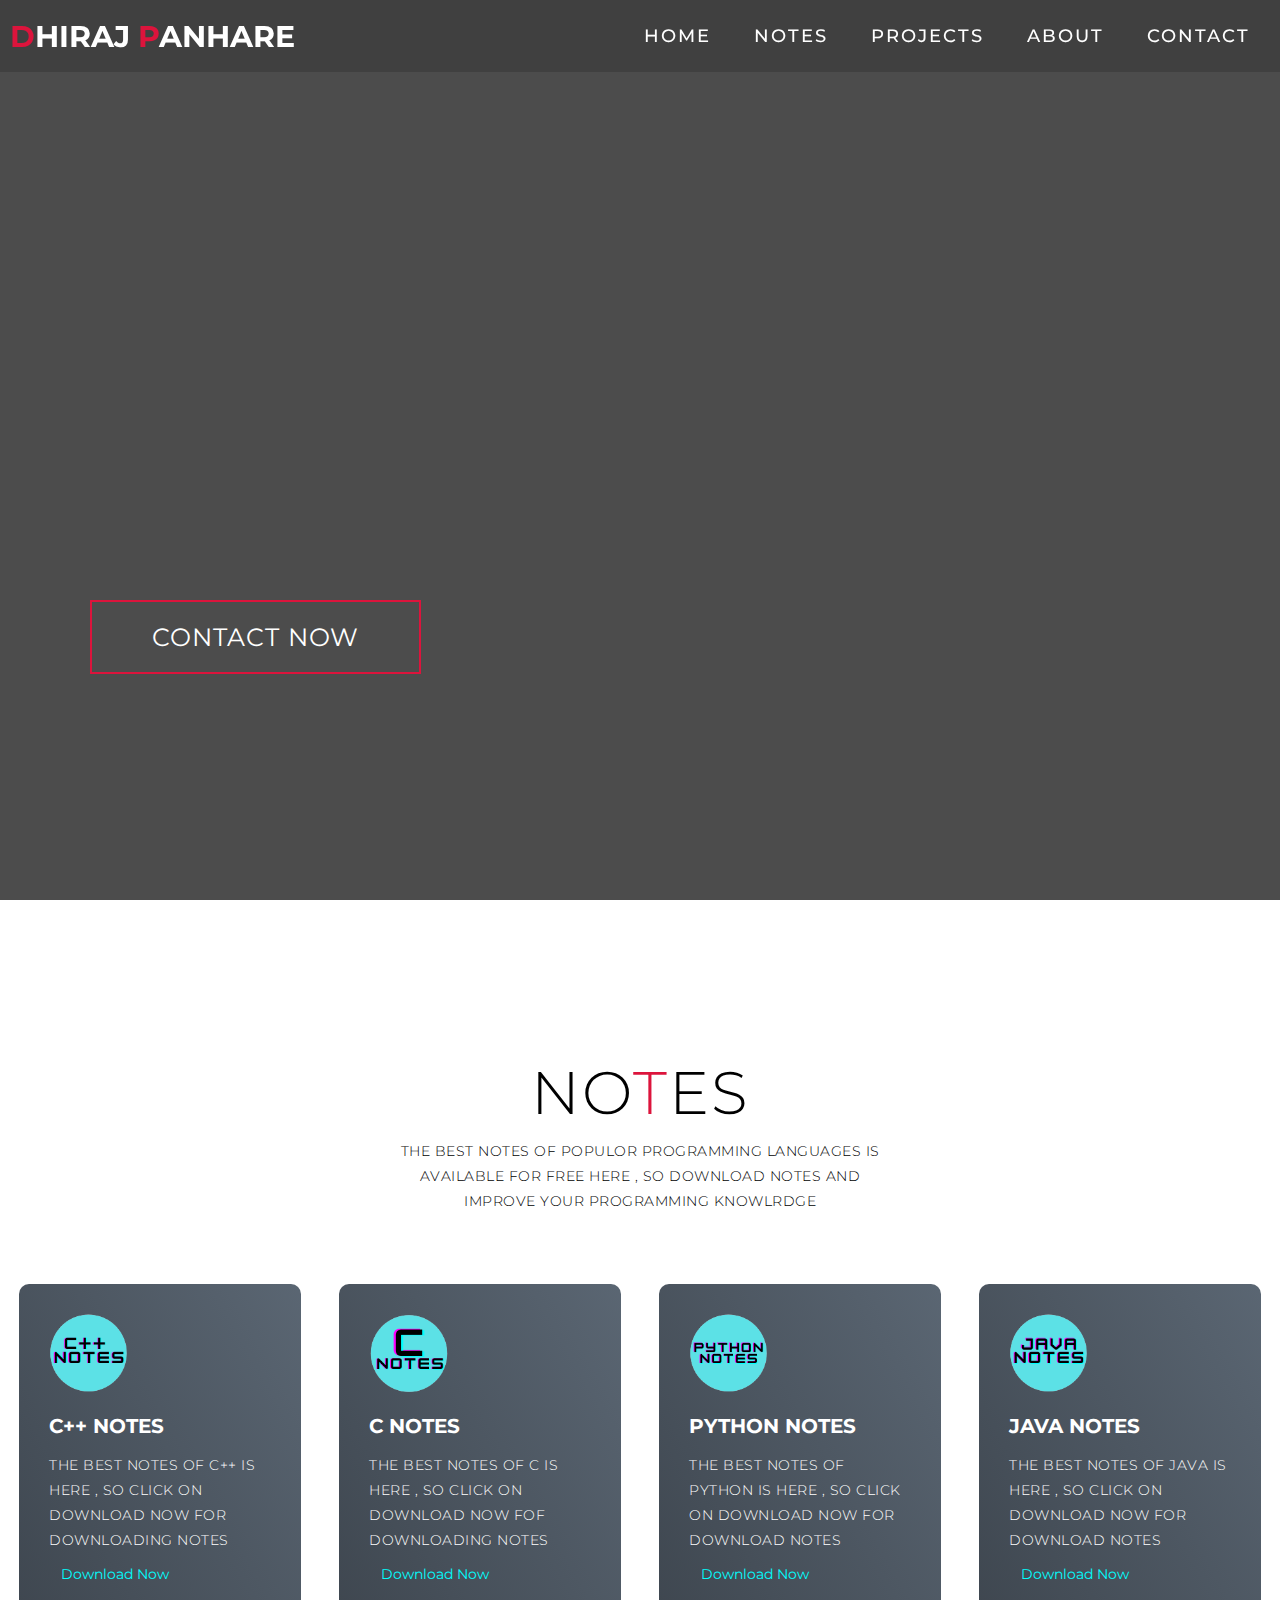
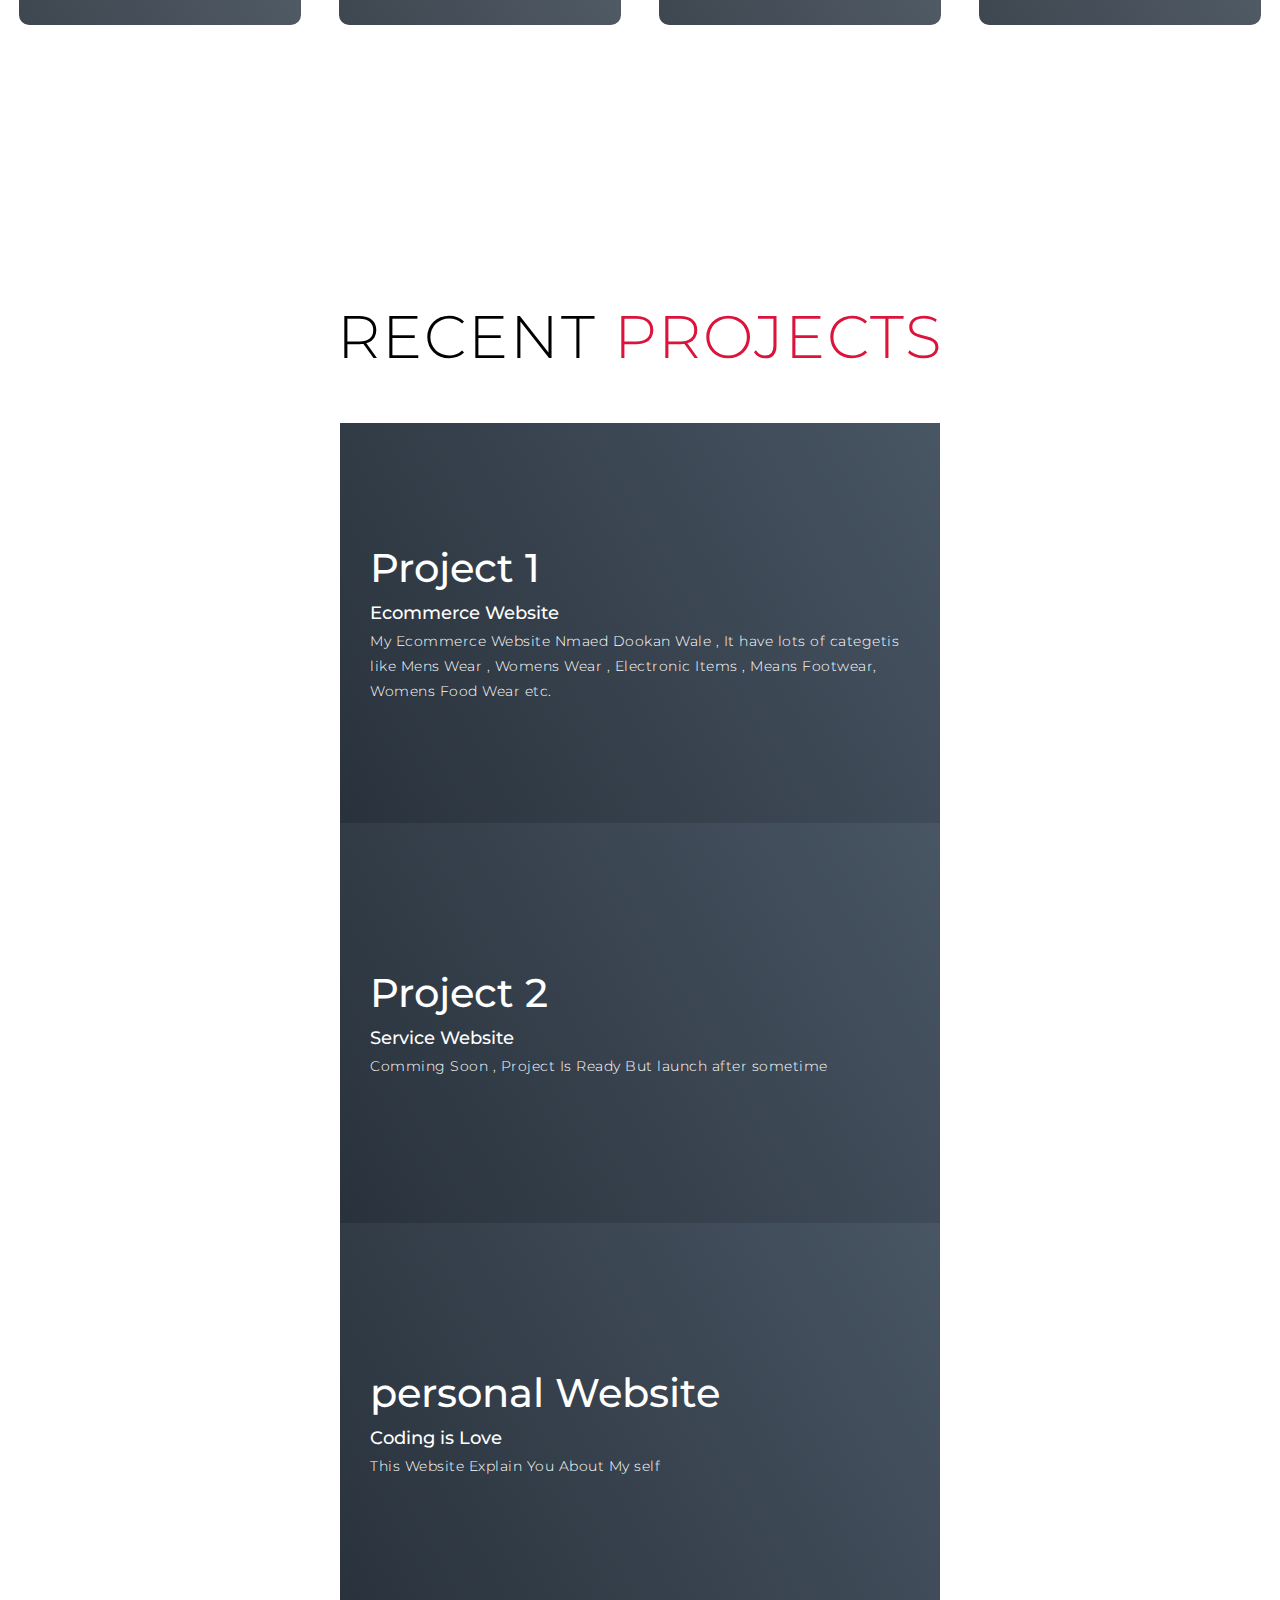
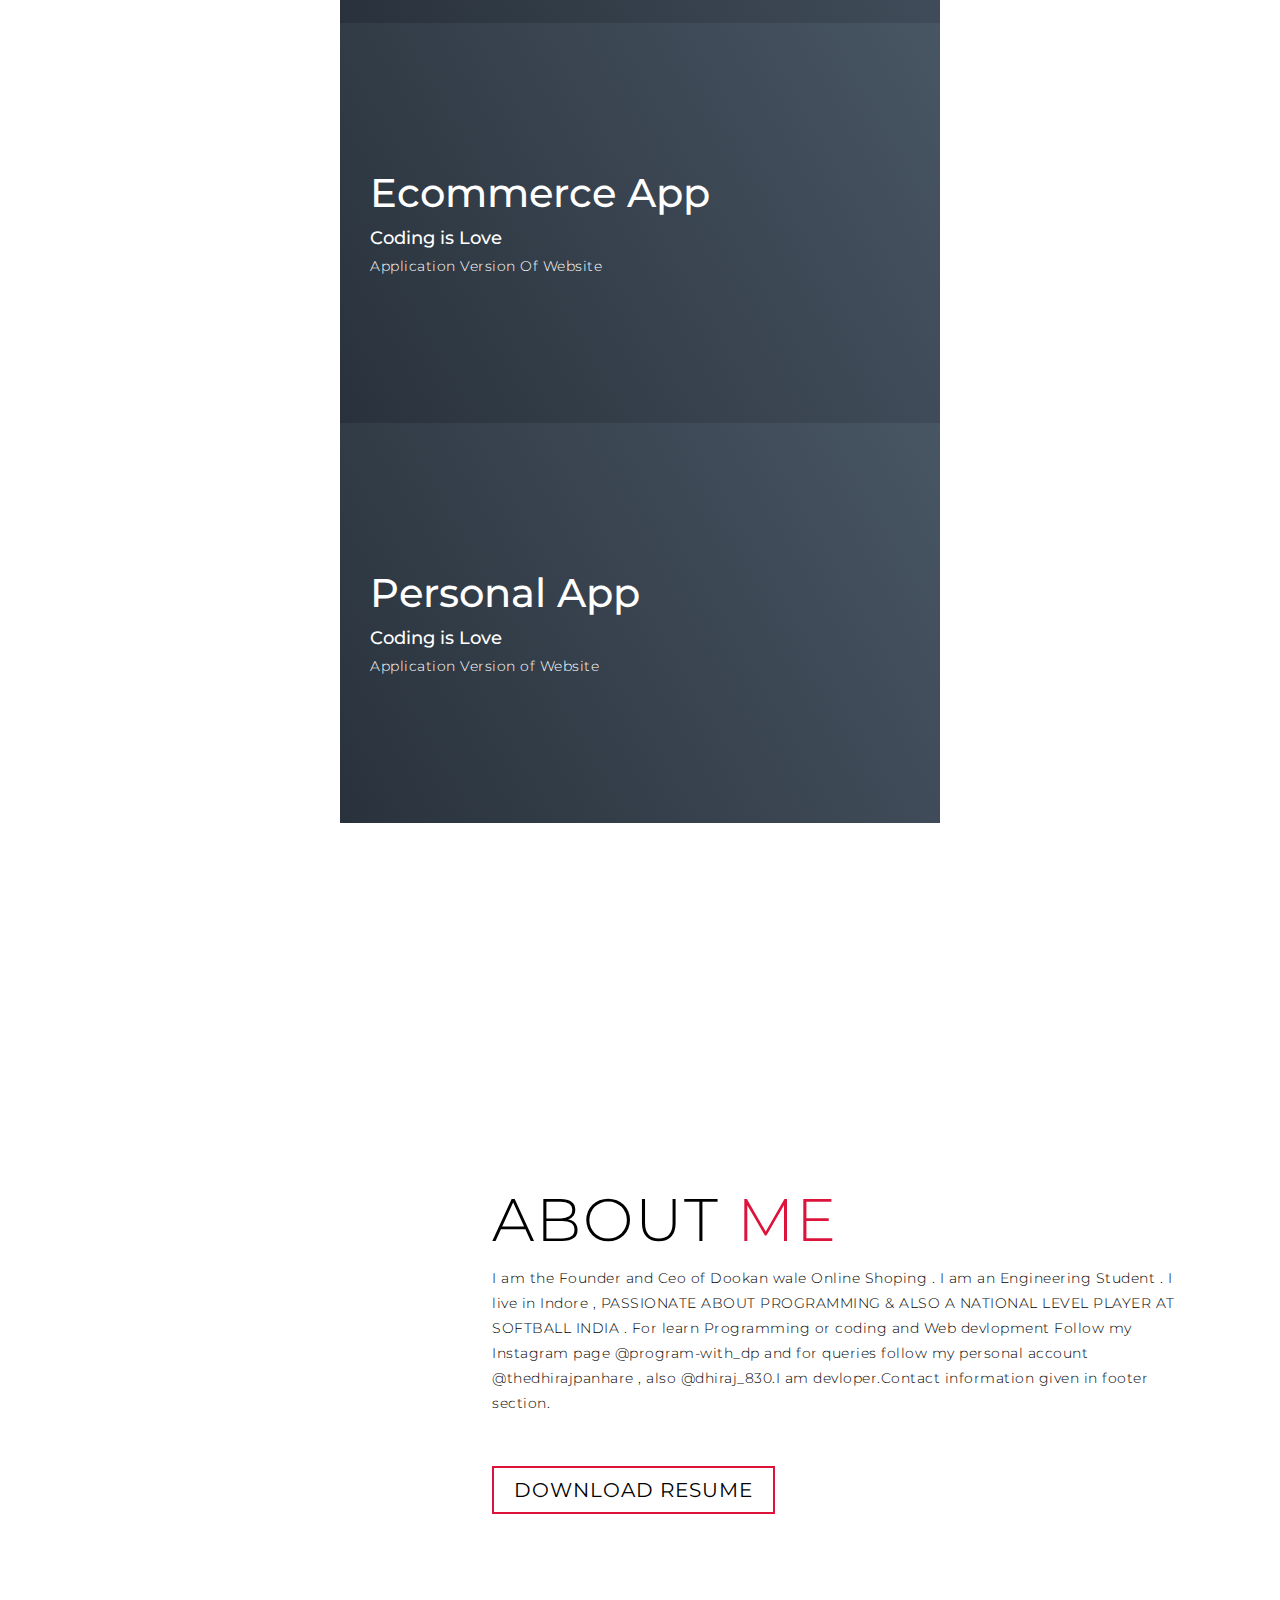
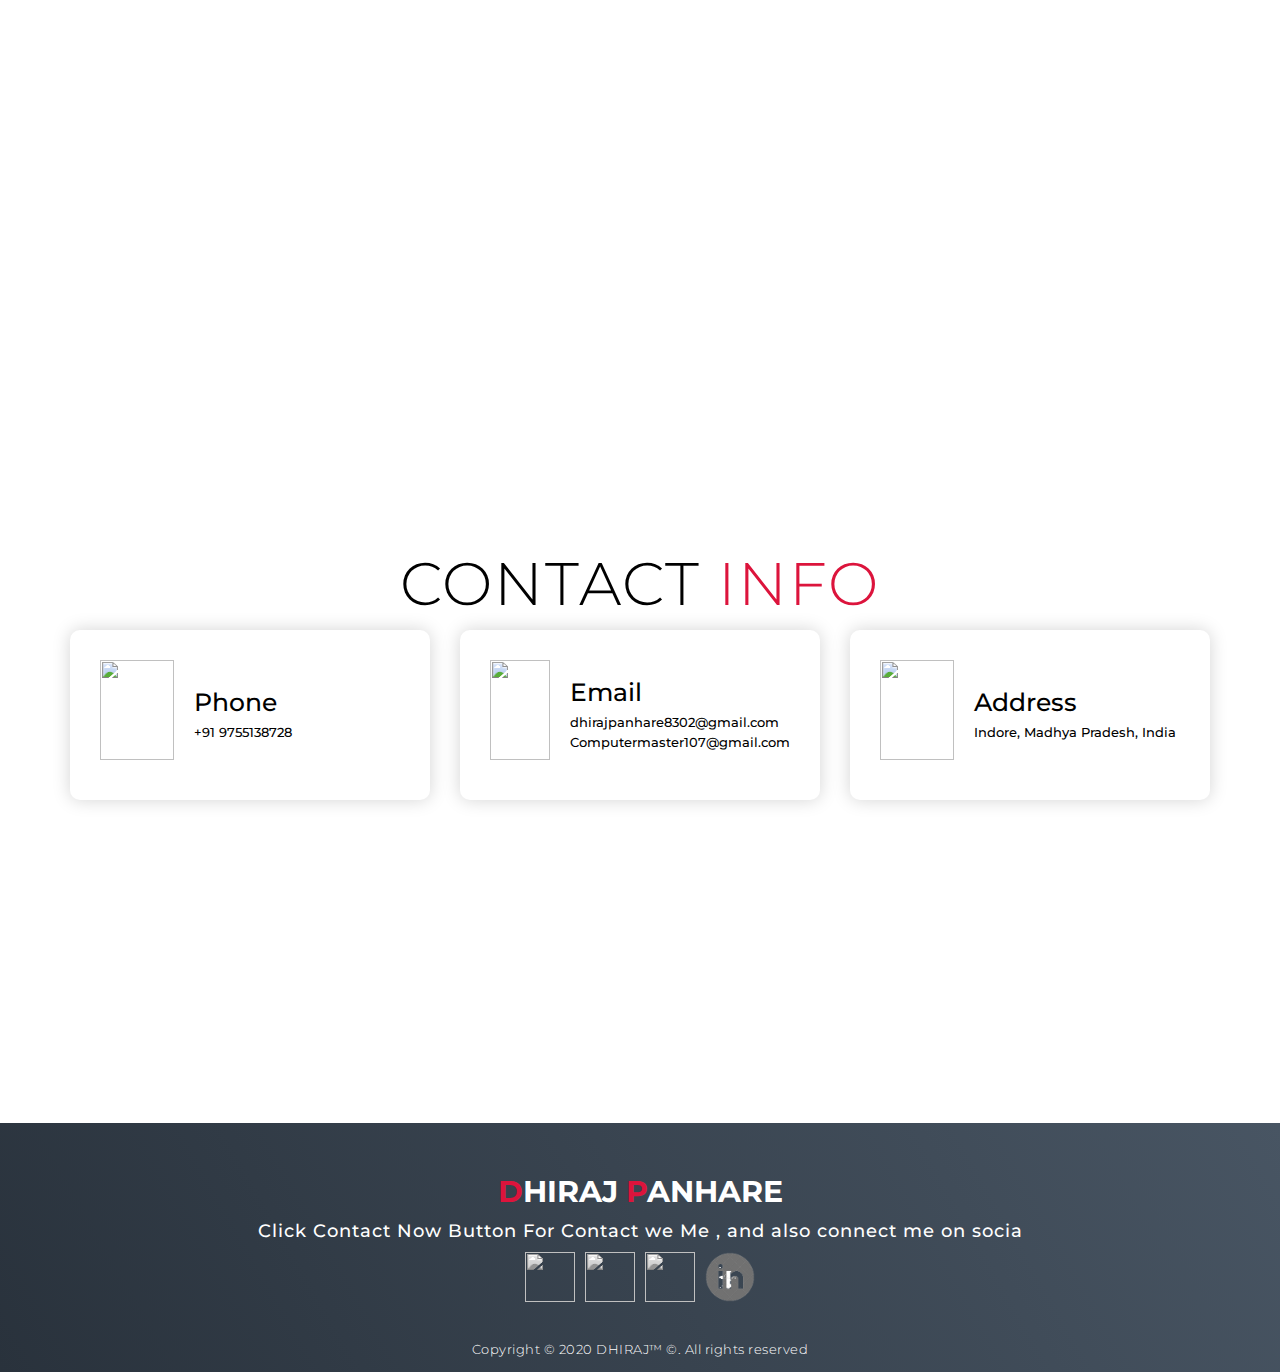
==== index.html @ 63e9483c "Dhiraj Panhare Personal" ====
<!doctype html>
<html lang="en">
 <head> 
  <meta charset="UTF-8"> 
  <meta name="viewport" content="width=device-width, initial-scale=1.0"> 
  <link rel="stylesheet" href="style.css"> 
  <title>DHIRAJ PANHARE</title> 
  <script src="https://www.gstatic.com/firebasejs/4.3.0/firebase.js"></script>
 </head> 
 <body> 
  <!-- Header --> 
  <section id="header"> 
   <div class="header container"> 
    <div class="nav-bar"> 
     <div class="brand"> 
      <a href="#hero"><h1><span>D</span>HIRAJ <span>p</span>ANHARE</h1></a> 
      <!-- <img src="c.png" alt=""> -->
     </div> 
     <div class="nav-list"> 
      <div class="hamburger"> 
       <div class="bar"></div> 
      </div> 
      <ul> 
       <li><a href="#hero" data-after="Home">Home</a></li> 
       <li><a href="#services" data-after="Service">Notes</a></li> 
       <li><a href="#projects" data-after="Projects">Projects</a></li> 
       <li><a href="#about" data-after="About">About</a></li> 
       <li><a href="#contact" data-after="Contact">Contact</a></li> 
      </ul> 
     </div> 
    </div> 
   </div> 
  </section> 
  <!-- End Header --> 
  <!-- Hero Section  --> 
  <section id="hero"> 
   <div class="hero container"> 
    <div> 
     <h1>I <span></span></h1> 
     <h1>Am DHIRAJ <span></span></h1> 
     <h1>Developer , Coder , Coding Is Love</h1> 
     <a href="contact.html" type="button" class="cta">Contact Now</a> 
    </div> 
   </div> 
  </section> 
  <!-- End Hero Section  --> 
  <!-- Service Section --> 
  <section id="services"> 
   <div class="services container"> 
    <div class="service-top"> 
     <h1 class="section-title">No<span>t</span>es</h1> 
     <p>THE BEST NOTES OF POPULOR PROGRAMMING LANGUAGES IS AVAILABLE FOR FREE HERE , SO DOWNLOAD NOTES AND IMPROVE YOUR PROGRAMMING KNOWLRDGE</p> 
    </div> 
    <div class="service-bottom"> 
     <div class="service-item"> 
      <div class="icon">
        <!-- <a href="www.instagram.com"> -->
       <img src="cpp.png"> 
       </a>
      </div> 
      <h2>C++ Notes</h2> 
   
      <p>THE BEST NOTES OF C++ IS HERE ,   
        SO CLICK ON DOWNLOAD NOW FOR DOWNLOADING NOTES
      </p> 
      <a href="https://drive.google.com/drive/folders/1wTgDwmjge70ZZfXLe_vKtpjWMPD7JF5h?usp=sharing" class="download">Download Now</a>
    
    </div> 
     <div class="service-item"> 
      <div class="icon"> 
       <img src="c.png"> 
      </div> 
      <h2>C Notes</h2> 
      <p>THE BEST NOTES OF C IS HERE , 
        SO CLICK ON DOWNLOAD NOW FOF DOWNLOADING NOTES
      </p> 
      <a href="https://drive.google.com/drive/folders/1f2XsKlrxyPY51igMoIW5IlF_cgWY6Hbj?usp=sharing" class="download" target="blank">Download Now</a>
    </div> 
     <div class="service-item"> 
      <div class="icon"> 
       <img src="python.png"> 
      </div> 
      <h2>PYTHON Notes</h2> 
     
      <p>THE BEST NOTES OF PYTHON IS HERE , 
        SO CLICK ON DOWNLOAD NOW FOR DOWNLOAD NOTES
      </p> 
      <a href="https://drive.google.com/drive/folders/1y7r6CBZkvnCVevvsrjp_IEL31YPs5dA0?usp=sharing" class="download" target="blank">Download Now</a>
    </div> 
     <div class="service-item"> 
      <div class="icon"> 
       <img src="Java.png"> 
      </div> 
      <h2>JAVA Notes</h2> 
      <p>THE BEST  NOTES OF JAVA IS HERE , 
        SO CLICK ON DOWNLOAD NOW FOR DOWNLOAD NOTES 
      </p> 
      <a href="https://drive.google.com/drive/folders/1GPe21pOCD3AglTgDdaz65A6f3zezkv4v?usp=sharing" class="download">Download Now</a>
    </div> 
    </div> 
   </div> 
  </section> 
  <!-- End Service Section --> 
  <!-- Projects Section --> 
  <section id="projects"> 
   <div class="projects container"> 
    <div class="projects-header"> 
     <h1 class="section-title">Recent <span>Projects</span></h1> 
    </div> 
    <div class="all-projects"> 
     <div class="project-item"> 
      <div class="project-info"> 
       <h1>Project 1</h1> 
       <h2>Ecommerce Website </h2> 
       <p>My Ecommerce Website Nmaed Dookan Wale , It have lots of categetis like Mens Wear , Womens Wear , Electronic Items , Means Footwear, Womens Food Wear
         etc.

         <!-- this website is gtemporary close because server issue -->
       </p> 
       <!-- <a href="https://www.myownshop.in/dookanwale" class="download">Open</a> -->
      </div> 
     </div> 
     <div class="project-item"> 
      <div class="project-info"> 
       <h1>Project 2</h1> 
       <h2>Service Website</h2> 
       <p>Comming Soon , Project Is Ready But launch after sometime</p> 
       <!-- <a href="#" class="download">Open</a> -->
    
      </div> 
     </div> 
     <div class="project-item"> 
      <div class="project-info"> 
       <h1>personal Website</h1> 
       <h2>Coding is Love</h2> 
 
       <p>This Website Explain You About My self </p> 
       <!-- <a href="#" class="download">Open</a> -->
      </div> 
     </div> 
     <div class="project-item"> 
      <div class="project-info"> 
       <h1>Ecommerce App</h1> 
       <h2>Coding is Love</h2> 
       <!-- <a href="#" class="download">Open</a> -->
       <p>Application Version Of Website</p> 
       <!-- <a href="#" class="download">Open</a> -->
      </div> 
     </div> 
     <div class="project-item"> 
      <div class="project-info"> 
       <h1>Personal App</h1> 
       <h2>Coding is Love</h2> 
       <p>Application Version of Website</p> 
       
       <!-- <a href="#" class="download">Open</a> -->
      </div> 
     </div> 
    </div> 
   </div> 
  </section> 
  <!-- End Projects Section --> 
  <!-- About Section --> 
  <section id="about"> 
   <div class="about container"> 
    <div class="col-left"> 
    </div> 
    <div class="col-right"> 
     <h1 class="section-title">About <span>Me</span></h1> 
     <h2></h2> 
     <p>I am the Founder and Ceo of Dookan wale Online Shoping . I am an Engineering Student . I live in Indore , PASSIONATE ABOUT PROGRAMMING & ALSO A NATIONAL LEVEL PLAYER AT SOFTBALL INDIA 
    . For learn

            Programming or coding and Web devlopment Follow my Instagram page @program-with_dp and for queries follow my personal
            account @thedhirajpanhare , also @dhiraj_830.I am devloper.Contact information given in footer 
        section.</p> 
     <a href="https://drive.google.com/drive/folders/1KzA1yb2Is_G9BihEr7svLLrhptUDie8C?usp=sharing" class="cta">Download Resume</a> 
    </div> 
   </div> 
  </section> 
  <!-- End About Section --> 
  <!-- Contact Section --> 
  <section id="contact"> 
   <div class="contact container"> 
    <div> 
     <h1 class="section-title">Contact <span>info</span></h1> 
    </div> 
    <div class="contact-items"> 
     <div class="contact-item"> 
      <div class="icon"> 
      <a href="https://www.instagram.com/thedhirajpanhare/?hl=en"><img src="https://img.icons8.com/bubbles/100/000000/phone.png"> </a> 
      </div> 
      <div class="contact-info"> 
       <h1>Phone</h1> 
       <h2>+91 9755138728</h2> 
       <h2></h2> 
      </div> 
     </div> 
     <div class="contact-item"> 
      <div class="icon"> 
       <img src="https://img.icons8.com/bubbles/100/000000/new-post.png"> 
      </div> 
      <div class="contact-info"> 
       <h1>Email</h1> 
       <h2>dhirajpanhare8302@gmail.com</h2> 
       <h2>Computermaster107@gmail.com</h2> 
      </div> 
     </div> 
     <div class="contact-item"> 
      <div class="icon"> 
       <img src="https://img.icons8.com/bubbles/100/000000/map-marker.png"> 
      </div> 
      <div class="contact-info"> 
       <h1>Address</h1> 
       <h2>Indore,  Madhya Pradesh, India</h2> 
      </div> 
     </div> 
    </div> 
   </div> 
  </section> 
  <!-- End Contact Section --> 
  <!-- Footer --> 
  <section id="footer"> 
   <div class="footer container"> 
    <div class="brand"> 
     <h1><span>D</span>HIRAJ <span>P</span>ANHARE</h1> 
    </div> 
    <h2>Click Contact Now Button For Contact we Me , and also connect me on socia</h2> 
    <div class="social-icon"> 
     <div class="social-item"> 
      <a href="https://www.facebook.com/dheeraj.panahre.7"><img src="https://img.icons8.com/bubbles/100/000000/facebook-new.png"></a> 
     </div> 
     <div class="social-item"> 
      <a href="https://instagram.com/thedhirajpanhare?igshid=17cxwbtffr01z"><img src="https://img.icons8.com/bubbles/100/000000/instagram-new.png"></a> 
     </div> 
     <div class="social-item"> 
      <a href="https://twitter.com/dhirajpanhare2"><img src="https://img.icons8.com/bubbles/100/000000/twitter.png"></a> 
     </div> 
     <div class="social-item"> 
      <a href="https://www.linkedin.com/in/dhiraj-panhare-983b4b19a?lipi=urn%3Ali%3Apage%3Ad_flagship3_profile_view_base_contact_details%3BYCDlEBvsReGh9tFr0hVh1w%3D%3D"><img src="lg.png"></a> 
     </div> 
    </div> 
    <p>Copyright © 2020 DHIRAJ™ ©. All rights reserved</p> 
   </div> 
  </section> 
  <!-- End Footer --> 
  <script src="motion.js"></script> 
 </body>
</html>
---- style.css ----
@import 'https://fonts.googleapis.com/css?family=Montserrat:300, 400, 700&display=swap';
* {
  padding: 0;
  margin: 0;
  box-sizing: border-box;
}
html {
  font-size: 10px;
  font-family: 'Montserrat', sans-serif;
  scroll-behavior: smooth;
}
a {
  text-decoration: none;
}
.container {
  min-height: 100vh;
  width: 100%;
  display: flex;
  align-items: center;
  justify-content: center;
}
img {
  height: 100%;
  width: 100%;
  object-fit: cover;
}
p {
  color: black;
  font-size: 1.4rem;
  margin-top: 5px;
  line-height: 2.5rem;
  font-weight: 300;
  letter-spacing: .05rem;
}
.section-title {
  font-size: 4rem;
  font-weight: 300;
  color: black;
  margin-bottom: 10px;
  text-transform: uppercase;
  letter-spacing: .2rem;
  text-align: center;
}
.section-title span {
  color: crimson;
}
.download{
    color: aqua;
    font-size: 14px;
    justify-content: center;
    align-items: center;
    padding: 10px;
    margin: 2px;
}



.cta {
  display: inline-block;
  padding: 10px 30px;
  color: white;
  background-color: transparent;
  border: 2px solid crimson;
  font-size: 2rem;
  text-transform: uppercase;
  letter-spacing: .1rem;
  margin-top: 30px;
  transition: .3s ease;
  transition-property: background-color, color;
}
.cta:hover {
  color: white;
  background-color: crimson;
}
.brand h1 {
  font-size: 3rem;
  text-transform: uppercase;
  color: white;
}
.brand h1 span {
  color: crimson;
}

/* Header section */
#header {
  position: fixed;
  z-index: 1000;
  left: 0;
  top: 0;
  width: 100vw;
  height: auto;
}
#header .header {
  min-height: 8vh;
  background-color: rgba(31, 30, 30, 0.24);
  transition: .3s ease background-color;
}
#header .nav-bar {
  display: flex;
  align-items: center;
  justify-content: space-between;
  width: 100%;
  height: 100%;
  max-width: 1300px;
  padding: 0 10px;
}
#header .nav-list ul {
  list-style: none;
  position: absolute;
  background-color: rgb(31, 30, 30);
  width: 100vw;
  height: 100vh;
  left: 100%;
  top: 0;
  display: flex;
  flex-direction: column;
  justify-content: center;
  align-items: center;
  z-index: 1;
  overflow-x: hidden;
  transition: .5s ease left;
}
#header .nav-list ul.active {
  left: 0%;
}
#header .nav-list ul a {
  font-size: 2.5rem;
  font-weight: 500;
  letter-spacing: .2rem;
  text-decoration: none;
  color: white;
  text-transform: uppercase;
  padding: 20px;
  display: block;
}
#header .nav-list ul a::after {
  content: attr(data-after);
  position: absolute;
  top: 50%;
  left: 50%;
  transform: translate(-50%, -50%) scale(0);
  color: rgba(240, 248, 255, 0.021);
  font-size: 13rem;
  letter-spacing: 50px;
  z-index: -1;
  transition: .3s ease letter-spacing;
}
#header .nav-list ul li:hover a::after {
  transform: translate(-50%, -50%) scale(1);
  letter-spacing: initial;
}
#header .nav-list ul li:hover a {
  color: crimson;
}
#header .hamburger {
  height: 60px;
  width: 60px;
  display: inline-block;
  border: 3px solid white;
  border-radius: 50%;
  position: relative;
  display: flex;
  align-items: center;
  justify-content: center;
  z-index: 100;
  cursor: pointer;
  transform: scale(.8);
  margin-right: 20px;
}
#header .hamburger:after {
  position: absolute;
  content: '';
  height: 100%;
  width: 100%;
  border-radius: 50%;
  border: 3px solid white;
  animation: hamburger_puls 1s ease infinite;
}
#header .hamburger .bar {
  height: 2px;
  width: 30px;
  position: relative;
  background-color: white;
  z-index: -1;
}
#header .hamburger .bar::after,
#header .hamburger .bar::before {
  content: '';
  position: absolute;
  height: 100%;
  width: 100%;
  left: 0;
  background-color: white;
  transition: .3s ease;
  transition-property: top, bottom;
}
#header .hamburger .bar::after {
  top: 8px;
}
#header .hamburger .bar::before {
  bottom: 8px;
}
#header .hamburger.active .bar::before {
  bottom: 0;
}
#header .hamburger.active .bar::after {
  top: 0;
}
/* End Header section */

/* Hero Section */
#hero {
  background-image: url(./img/hero-bg.png);
  background-size: cover;
  background-position: top center;
  position: relative;
  z-index: 1;
}
#hero::after {
  content: '';
  position: absolute;
  left: 0;
  top: 0;
  height: 100%;
  width: 100%;
  background-color: black;
  opacity: .7;
  z-index: -1;
}
#hero .hero {
  max-width: 1200px;
  margin: 0 auto;
  padding: 0 50px;
  justify-content: flex-start;
}
#hero h1 {
  display: block;
  width: fit-content;
  font-size: 4rem;
  position: relative;
  color: transparent;
  animation: text_reveal .5s ease forwards;
  animation-delay: 1s;
}
#hero h1:nth-child(1) {
  animation-delay: 1s;
}
#hero h1:nth-child(2) {
  animation-delay: 2s;
}
#hero h1:nth-child(3) {
  animation: text_reveal_name .5s ease forwards;
  animation-delay: 3s;
}
#hero h1 span {
  position: absolute;
  top: 0;
  left: 0;
  height: 100%;
  width: 0;
  background-color: crimson;
  animation: text_reveal_box 1s ease;
  animation-delay: .5s;
}
#hero h1:nth-child(1) span {
  animation-delay: .5s;
}
#hero h1:nth-child(2) span {
  animation-delay: 1.5s;
}
#hero h1:nth-child(3) span {
  animation-delay: 2.5s;
}

/* End Hero Section */

/* Services Section */
#services .services {
  flex-direction: column;
  text-align: center;
  max-width: 1500px;
  margin: 0 auto;
  padding: 100px 0;
}
#services .service-top {
  max-width: 500px;
  margin: 0 auto;
}
#services .service-bottom {
  display: flex;
  align-items: center;
  justify-content: center;
  flex-wrap: wrap;
  margin-top: 50px;
}
#services .service-item {
  flex-basis: 80%;
  display: flex;
  align-items: flex-start;
  justify-content: center;
  flex-direction: column;
  padding: 30px;
  border-radius: 10px;
  background-image: url(./img/img-1.png);
  background-size: cover;
  margin: 10px 5%;
  position: relative;
  z-index: 1;
  overflow: hidden;
}
#services .service-item::after {
  content: '';
  position: absolute;
  left: 0;
  top: 0;
  height: 100%;
  width: 100%;
  background-image: linear-gradient(60deg, #29323c 0%, #485563 100%);
  opacity: .9;
  z-index: -1;
}
#services .service-bottom .icon {
  height: 80px;
  width: 80px;
  margin-bottom: 20px;
}
#services .service-item h2 {
  font-size: 2rem;
  color: white;
  margin-bottom: 10px;
  text-transform: uppercase;
}
#services .service-item p {
  color: white;
  text-align: left;
}
/* End Services Section */

/* Projects section */
#projects .projects {
  flex-direction: column;
  max-width: 1200px;
  margin: 0 auto;
  padding: 100px 0;
}
#projects .projects-header h1 {
  margin-bottom: 50px;
}
#projects .all-projects {
  display: flex;
  align-items: center;
  justify-content: center;
  flex-direction: column;
}
#projects .project-item {
  display: flex;
  align-items: center;
  justify-content: center;
  flex-direction: column;
  width: 80%;
  margin: 20px auto;
  overflow: hidden;
  border-radius: 10px;
}
#projects .project-info {
  padding: 30px;
  flex-basis: 50%;
  height: 100%;
  display: flex;
  align-items: flex-start;
  justify-content: center;
  flex-direction: column;
  background-image: linear-gradient(60deg, #29323c 0%, #485563 100%);
  color: white;
}
#projects .project-info h1 {
  font-size: 4rem;
  font-weight: 500;
}
#projects .project-info h2 {
  font-size: 1.8rem;
  font-weight: 500;
  margin-top: 10px;
}
#projects .project-info p {
  color: white;
}
#projects .project-img {
  flex-basis: 50%;
  height: 300px;
  overflow: hidden;
  position: relative;
}
#projects .project-img:after {
  content: '';
  position: absolute;
  left: 0;
  top: 0;
  height: 100%;
  width: 100%;
  background-image: linear-gradient(60deg, #29323c 0%, #485563 100%);
  opacity: .7;
}
#projects .project-img img {
  transition: .3s ease transform;
}
#projects .project-item:hover .project-img img {
  transform: scale(1.1);
}
/* End Projects section */

/* About Section */
#about .about {
  flex-direction: column-reverse;
  text-align: center;
  max-width: 1200px;
  margin: 0 auto;
  padding: 100px 20px;
}
#about .col-left {
  width: 250px;
  height: 360px;
}
#about .col-right {
  width: 100%;
}
#about .col-right h2 {
  font-size: 1.8rem;
  font-weight: 500;
  letter-spacing: .2rem;
  margin-bottom: 10px;
}
#about .col-right p {
  margin-bottom: 20px;
}
#about .col-right .cta {
  color: black;
  margin-bottom: 50px;
  padding: 10px 20px;
  font-size: 2rem;
}
#about .col-left .about-img {
  height: 100%;
  width: 100%;
  position: relative;
  border: 10px solid white;
}
#about .col-left .about-img::after {
  content: '';
  position: absolute;
  left: -33px;
  top: 19px;
  height: 98%;
  width: 98%;
  border: 7px solid crimson;
  z-index: -1;
}
/* End About Section */

/* contact Section */
#contact .contact {
  flex-direction: column;
  max-width: 1200px;
  margin: 0 auto;
}
#contact .contact-items {
  width: 400px;
}
#contact .contact-item {
  width: 80%;
  padding: 20px;
  text-align: center;
  border-radius: 10px;
  padding: 30px;
  margin: 30px;
  display: flex;
  justify-content: center;
  align-items: center;
  flex-direction: column;
  box-shadow: 0px 0px 18px 0 #0000002c;
  transition: .3s ease box-shadow;
}
#contact .contact-item:hover {
  box-shadow: 0px 0px 5px 0 #0000002c;
}
#contact .icon {
  width: 70px;
  margin: 0 auto;
  margin-bottom: 10px;
}
#contact .contact-info h1 {
  font-size: 2.5rem;
  font-weight: 500;
  margin-bottom: 5px;
}
#contact .contact-info h2 {
  font-size: 1.3rem;
  line-height: 2rem;
  font-weight: 500;
}
/*End contact Section */

/* Footer */
#footer {
  background-image: linear-gradient(60deg, #29323c 0%, #485563 100%);
}
#footer .footer {
  min-height: 200px;
  flex-direction: column;
  padding-top: 50px;
  padding-bottom: 10px;
}
#footer h2 {
  color: white;
  font-weight: 500;
  font-size: 1.8rem;
  letter-spacing: .1rem;
  margin-top: 10px;
  margin-bottom: 10px;
}
#footer .social-icon {
  display: flex;
  margin-bottom: 30px;
}
#footer .social-item {
  height: 50px;
  width: 50px;
  margin: 0 5px;
}
#footer .social-item img {
  filter: grayscale(1);
  transition: .3s ease filter;
}
#footer .social-item:hover img {
  filter: grayscale(0);
}
#footer p {
  color: white;
  font-size: 1.3rem;
}
/* End Footer */

/* Keyframes */
@keyframes hamburger_puls {
  0% {
    opacity: 1;
    transform: scale(1);
  }
  100% {
    opacity: 0;
    transform: scale(1.4);
  }
}
@keyframes text_reveal_box {
  50% {
    width: 100%;
    left: 0;
  }
  100% {
    width: 0;
    left: 100%;
  }
}
@keyframes text_reveal {
  100% {
    color: white;
  }
}
@keyframes text_reveal_name {
  100% {
    color: crimson;
    font-weight: 500;
  }
}
/* End Keyframes */

/* Media Query For Tablet */
@media only screen and (min-width: 768px) {
  .cta {
    font-size: 2.5rem;
    padding: 20px 60px;
  }
  h1.section-title {
    font-size: 6rem;
  }

  /* Hero */
  #hero h1 {
    font-size: 7rem;
  }
  /* End Hero */

  /* Services Section */
  #services .service-bottom .service-item {
    flex-basis: 45%;
    margin: 2.5%;
  }
  /* End Services Section */

  /* Project */
  #projects .project-item {
    flex-direction: row;
  }
  #projects .project-item:nth-child(even) {
    flex-direction: row-reverse;
  }
  #projects .project-item {
    height: 400px;
    margin: 0;
    width: 100%;
    border-radius: 0;
  }
  #projects .all-projects .project-info {
    height: 100%;
  }
  #projects .all-projects .project-img {
    height: 100%;
  }
  /* End Project */

  /* About */
  #about .about {
    flex-direction: row;
  }
  #about .col-left {
    width: 600px;
    height: 400px;
    padding-left: 60px;
  }
  #about .about .col-left .about-img::after {
    left: -45px;
    top: 34px;
    height: 98%;
    width: 98%;
    border: 10px solid crimson;
  }
  #about .col-right {
    text-align: left;
    padding: 30px;
  }
  #about .col-right h1 {
    text-align: left;
  }
  /* End About */

  /* contact  */
  #contact .contact {
    flex-direction: column;
    padding: 100px 0;
    align-items: center;
    justify-content: center;
    min-width: 20vh;
  }
  #contact .contact-items {
    width: 100%;
    display: flex;
    flex-direction: row;
    justify-content: space-evenly;
    margin: 0;
  }
  #contact .contact-item {
    width: 30%;
    margin: 0;
    flex-direction: row;
  }
  #contact .contact-item .icon {
    height: 100px;
    width: 100px;
  }
  #contact .contact-item .icon img {
    object-fit: contain;
  }
  #contact .contact-item .contact-info {
    width: 100%;
    text-align: left;
    padding-left: 20px;
  }
  /* End contact  */
}
/* End Media Query For Tablet */

/* Media Query For Desktop */
@media only screen and (min-width: 1200px) {
  /* header */
  #header .hamburger {
    display: none;
  }
  #header .nav-list ul {
    position: initial;
    display: block;
    height: auto;
    width: fit-content;
    background-color: transparent;
  }
  #header .nav-list ul li {
    display: inline-block;
  }
  #header .nav-list ul li a {
    font-size: 1.8rem;
  }
  #header .nav-list ul a:after {
    display: none;
  }
  /* End header */

  #services .service-bottom .service-item {
    flex-basis: 22%;
    margin: 1.5%;
  }
}
/* End  Media Query For Desktop */
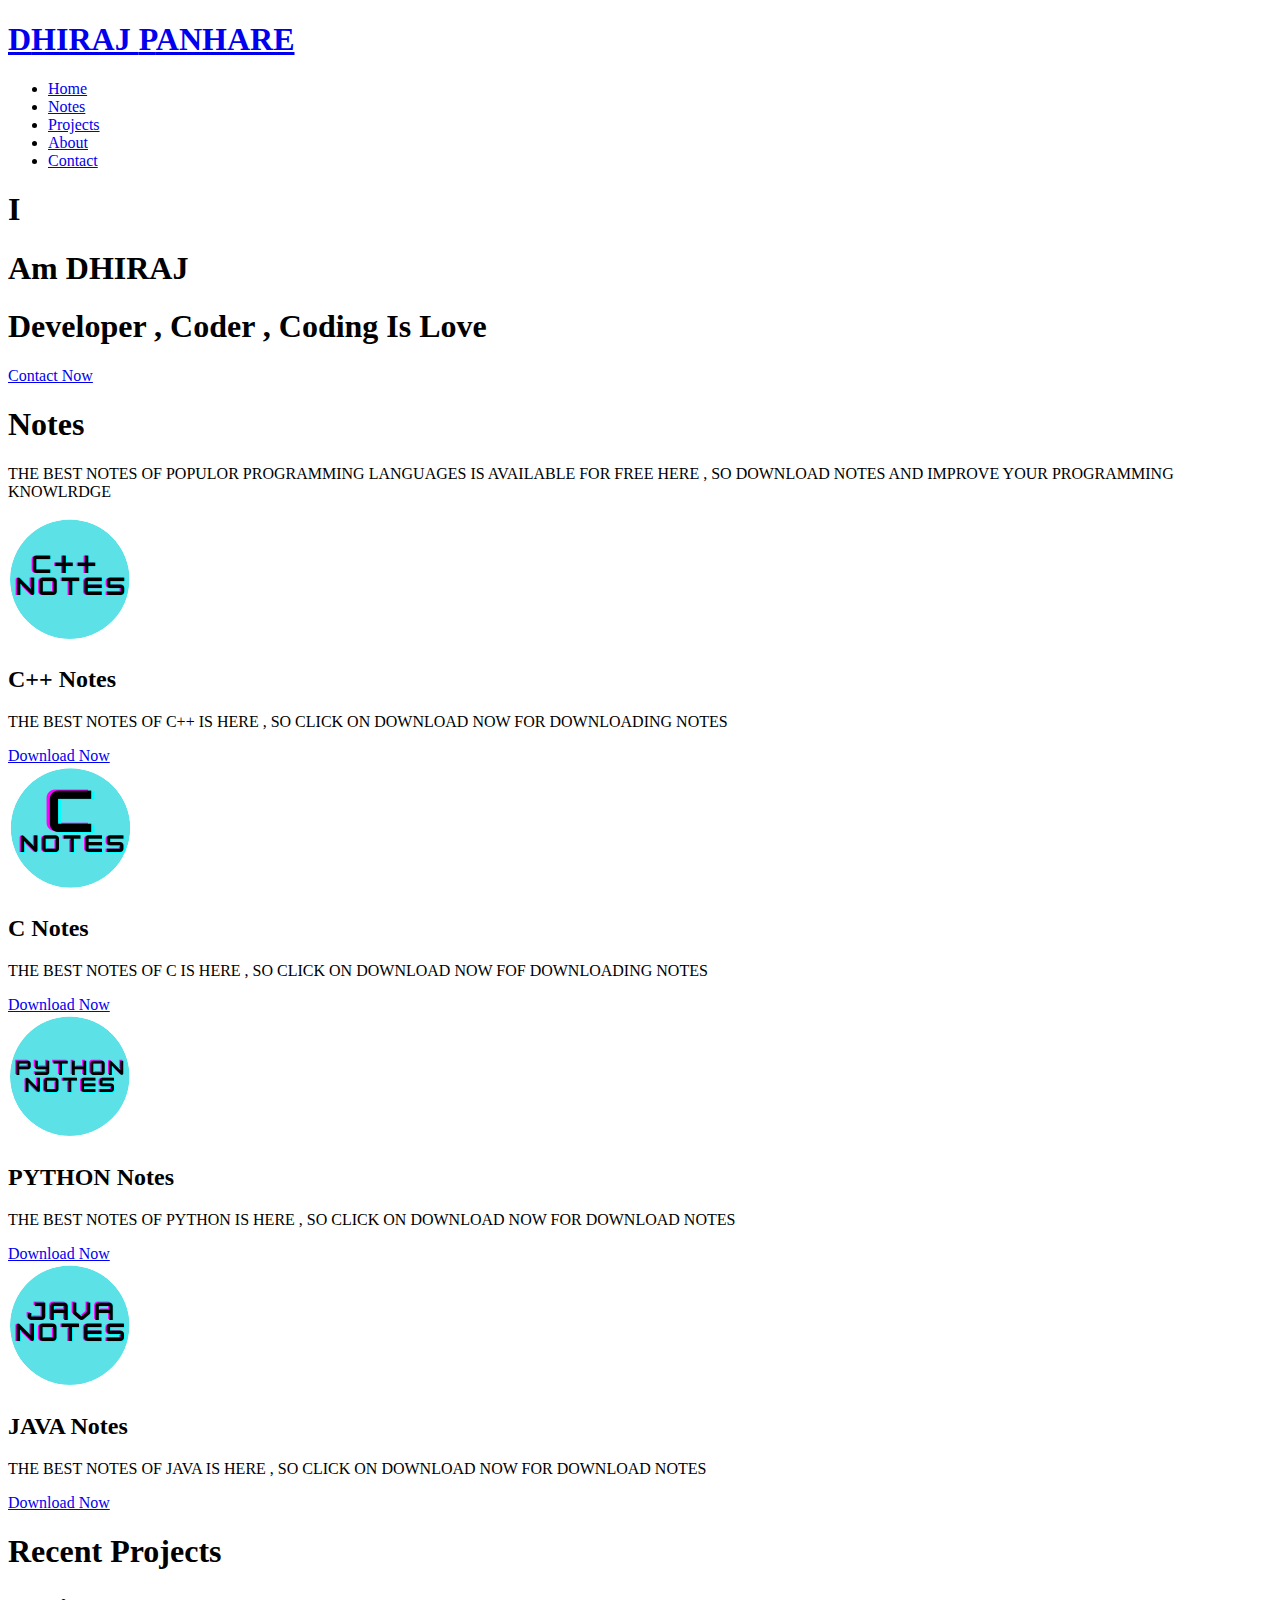
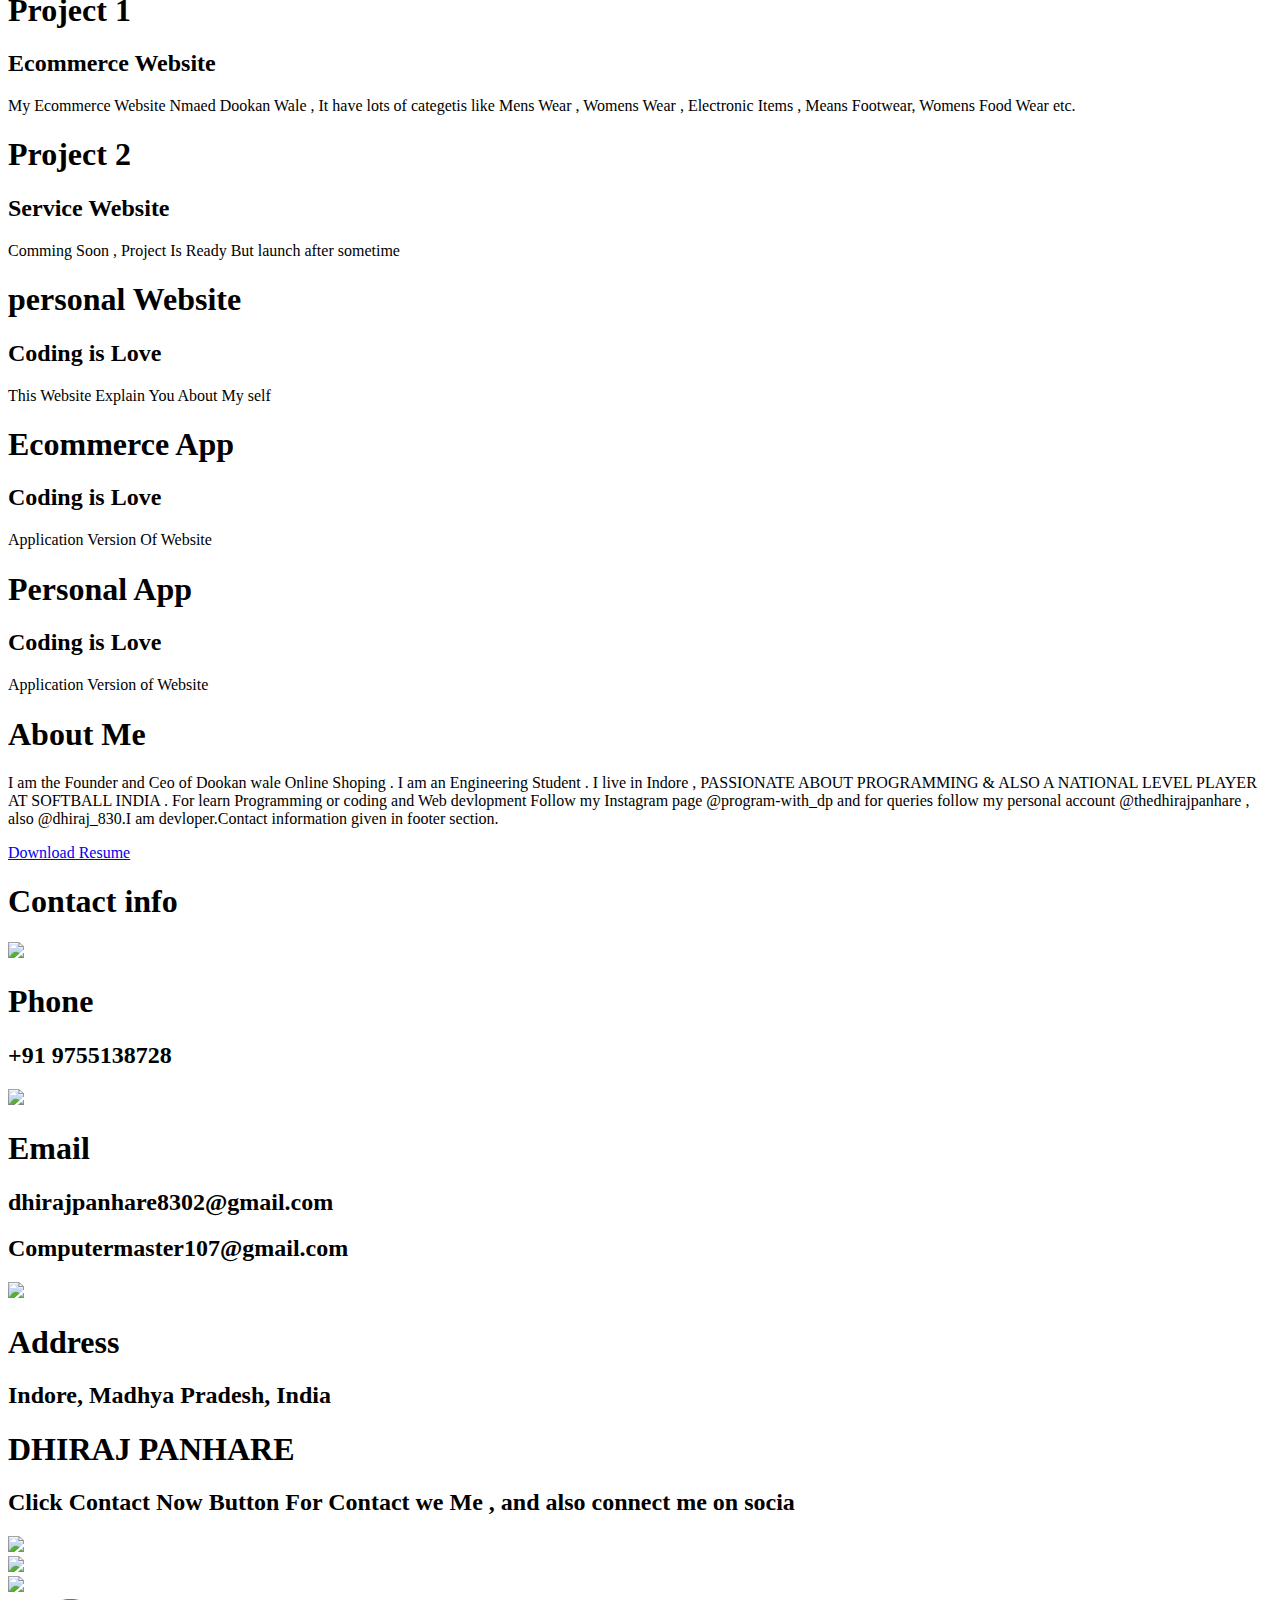
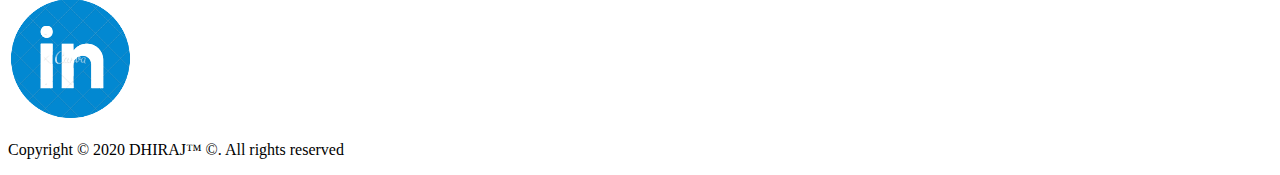
==== commit 39400c2d: "Update index.html" ====
--- a/index.html
+++ b/index.html
@@ -3,6 +3,15 @@
  <head> 
   <meta charset="UTF-8"> 
   <meta name="viewport" content="width=device-width, initial-scale=1.0"> 
+  <meta name="decription" content="I Am An Engineering Student
+Passionate About Programming
+National Level Player At SOFTBALL INDIA
+Founder Of Dookan Wale
+Part Time Work As a Freelancer Web Developer
+stay strong , stay positive , be passionate
+The Best programming notes available here
+" Proud to be INDIAN " ">
+        <meta name="keywords" content="Dhiraj Panhare,Dhirajpanhare,dhiraj panhare,dhirajpanhare,dhiraj,dhiraj,onima kashyap,onimakashyap,onima,computerscience,mark zukerberg,notes, programming notes,programming ,notes,coding , java , python,c++,c,"
   <link rel="stylesheet" href="style.css"> 
   <title>DHIRAJ PANHARE</title> 
   <script src="https://www.gstatic.com/firebasejs/4.3.0/firebase.js"></script>
@@ -13,7 +22,7 @@
    <div class="header container"> 
     <div class="nav-bar"> 
      <div class="brand"> 
-      <a href="#hero"><h1><span>D</span>HIRAJ <span>p</span>ANHARE</h1></a> 
+      <a href="#hero"><h1><span>D</span>HIRAJ <span>P</span>ANHARE</h1></a> 
       <!-- <img src="c.png" alt=""> -->
      </div> 
      <div class="nav-list"> 
@@ -246,4 +255,4 @@
   <!-- End Footer --> 
   <script src="motion.js"></script> 
  </body>
-</html>+</html>
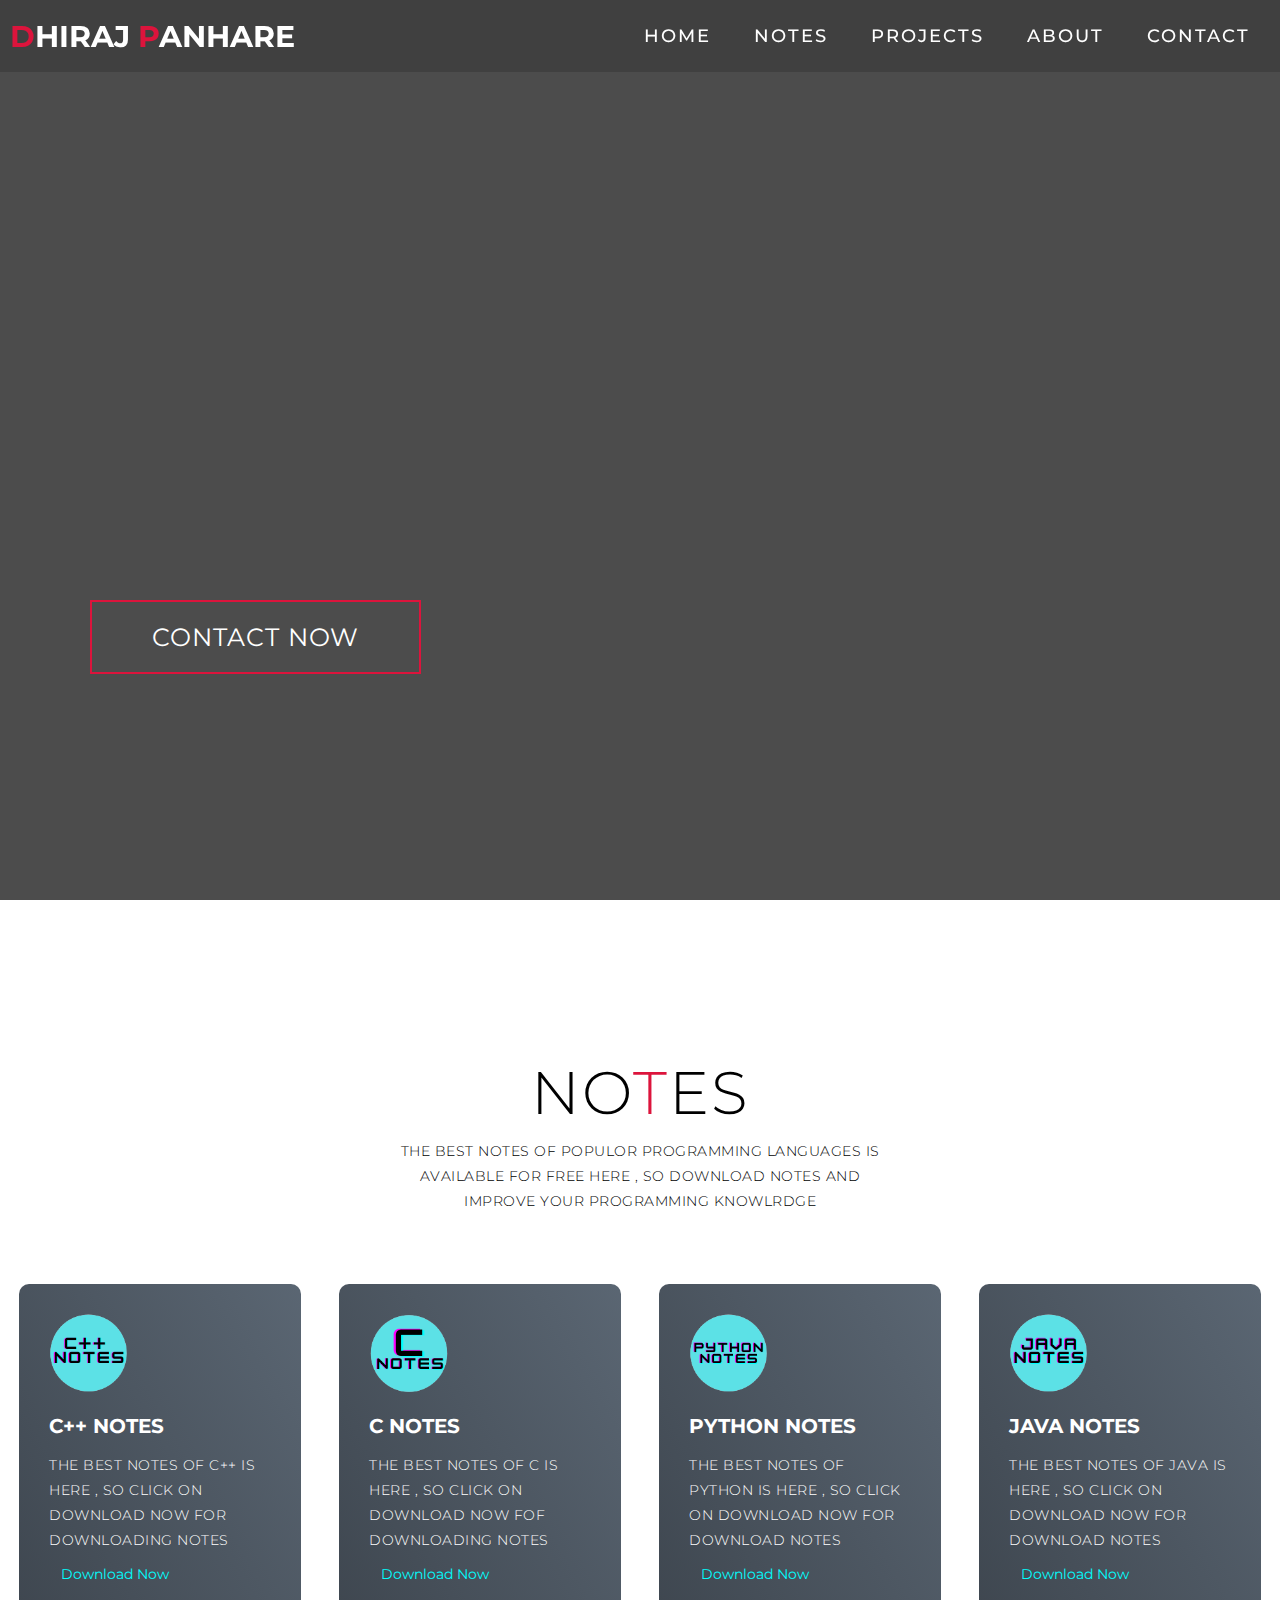
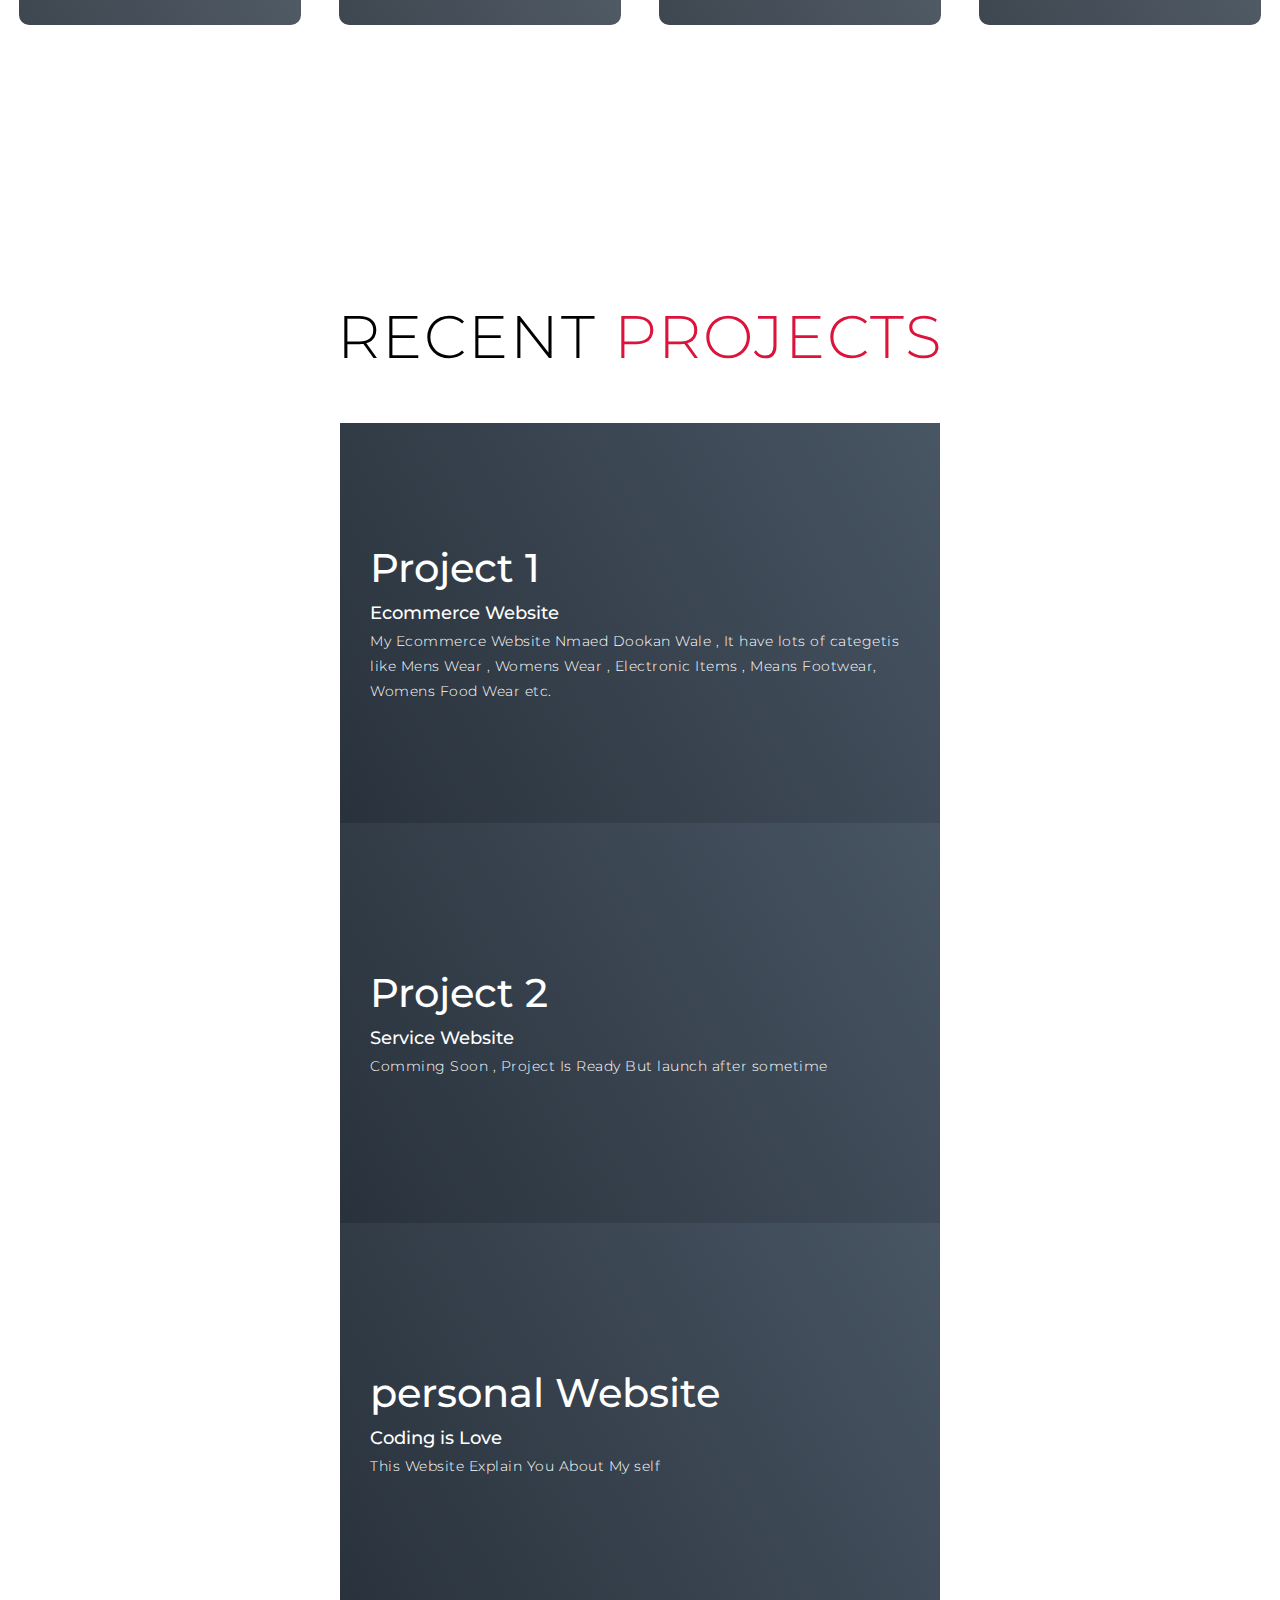
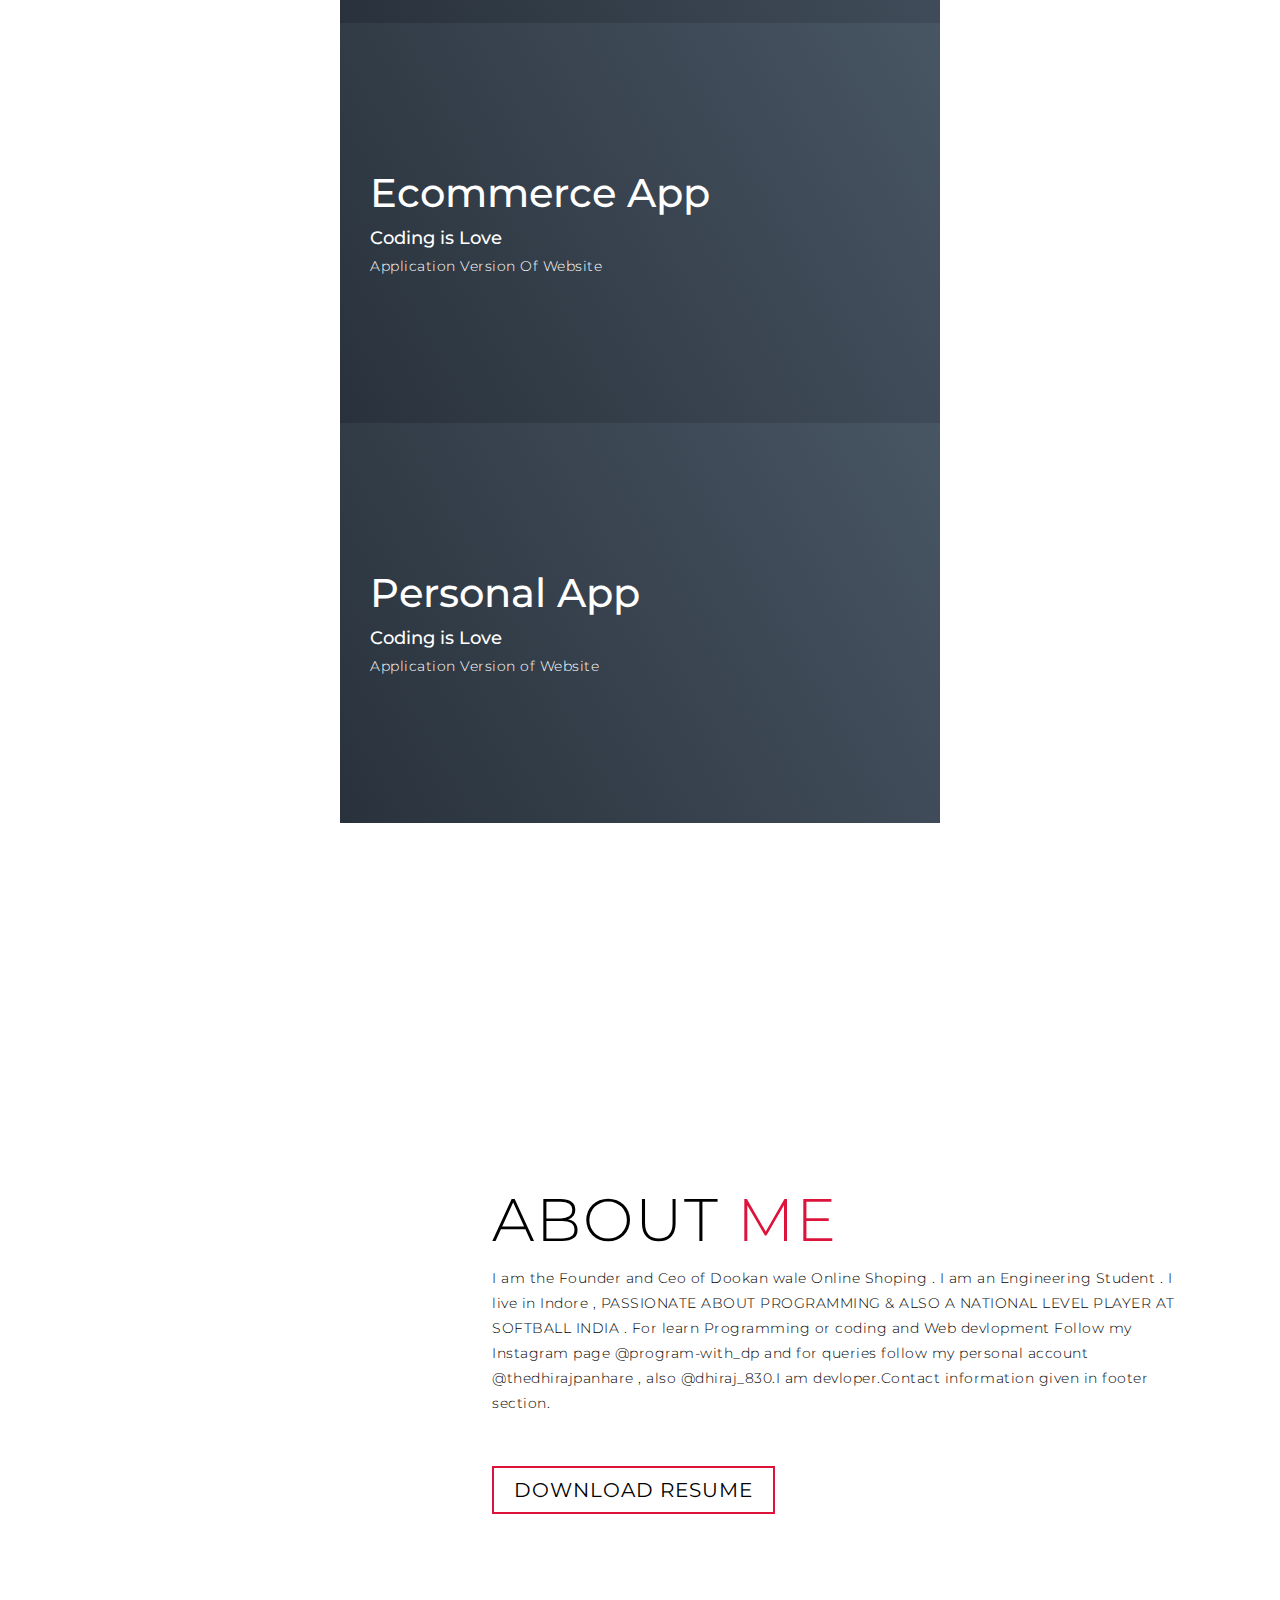
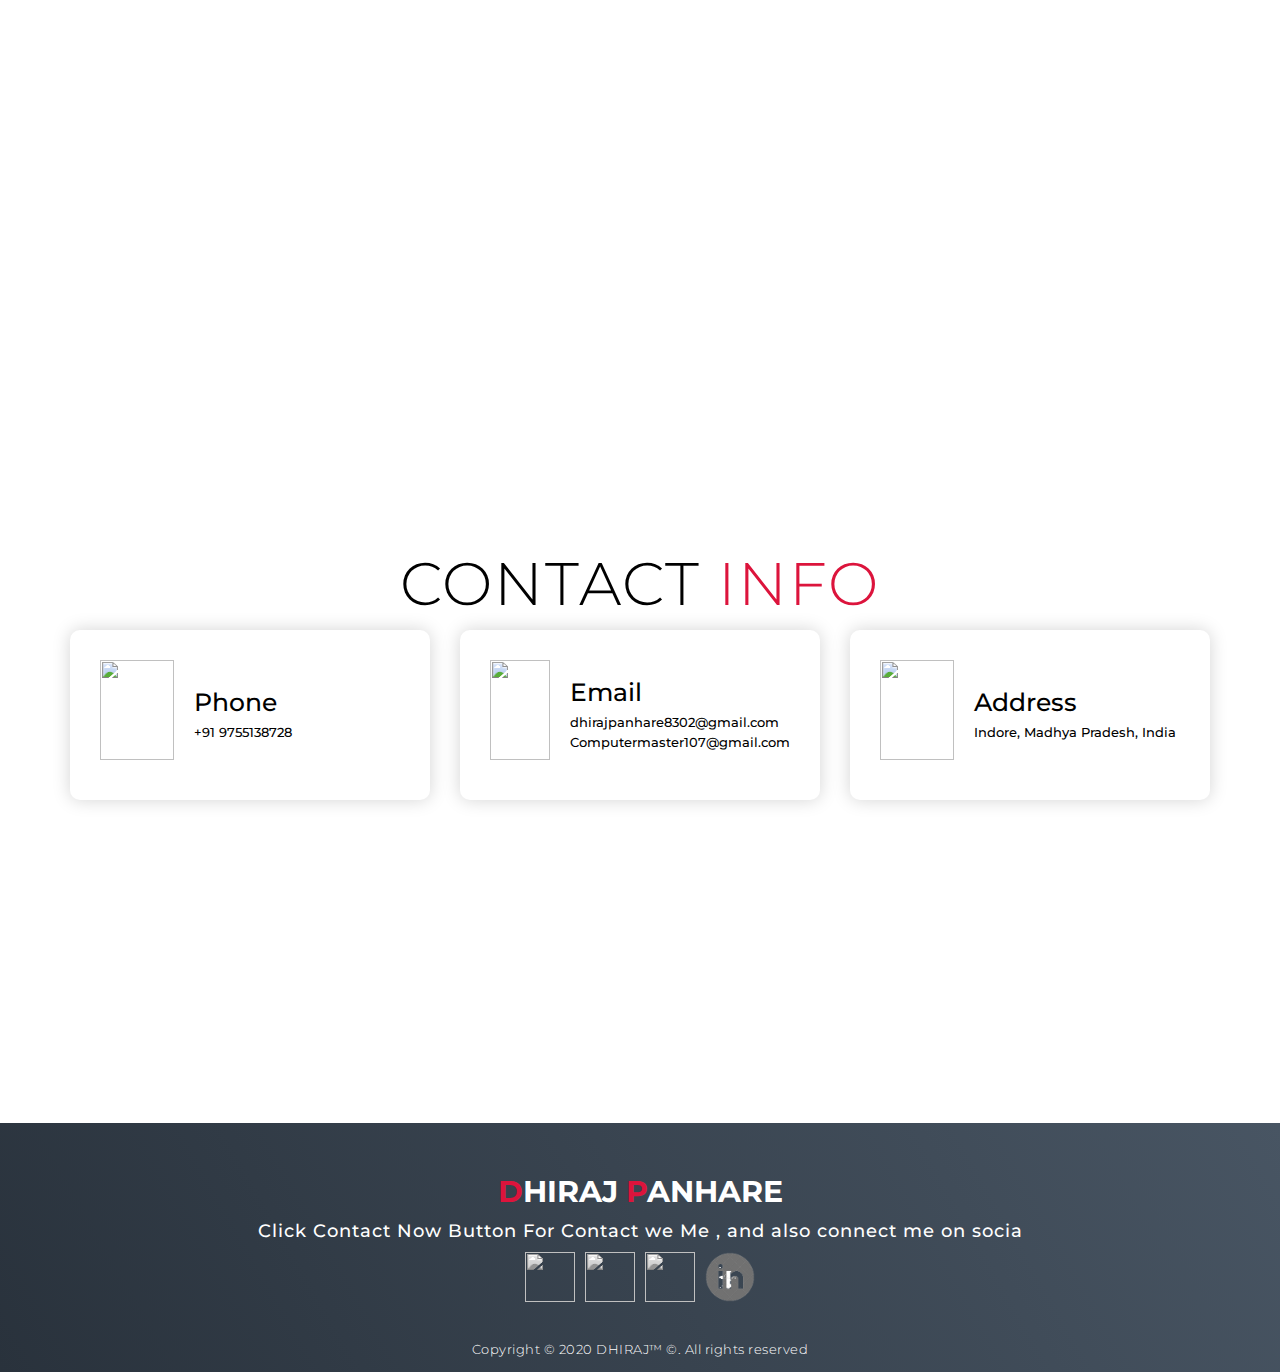
==== commit fc71d058: "Update index.html" ====
--- a/index.html
+++ b/index.html
@@ -11,7 +11,7 @@
 stay strong , stay positive , be passionate
 The Best programming notes available here
 " Proud to be INDIAN " ">
-        <meta name="keywords" content="Dhiraj Panhare,Dhirajpanhare,dhiraj panhare,dhirajpanhare,dhiraj,dhiraj,onima kashyap,onimakashyap,onima,computerscience,mark zukerberg,notes, programming notes,programming ,notes,coding , java , python,c++,c,"
+
   <link rel="stylesheet" href="style.css"> 
   <title>DHIRAJ PANHARE</title> 
   <script src="https://www.gstatic.com/firebasejs/4.3.0/firebase.js"></script>
